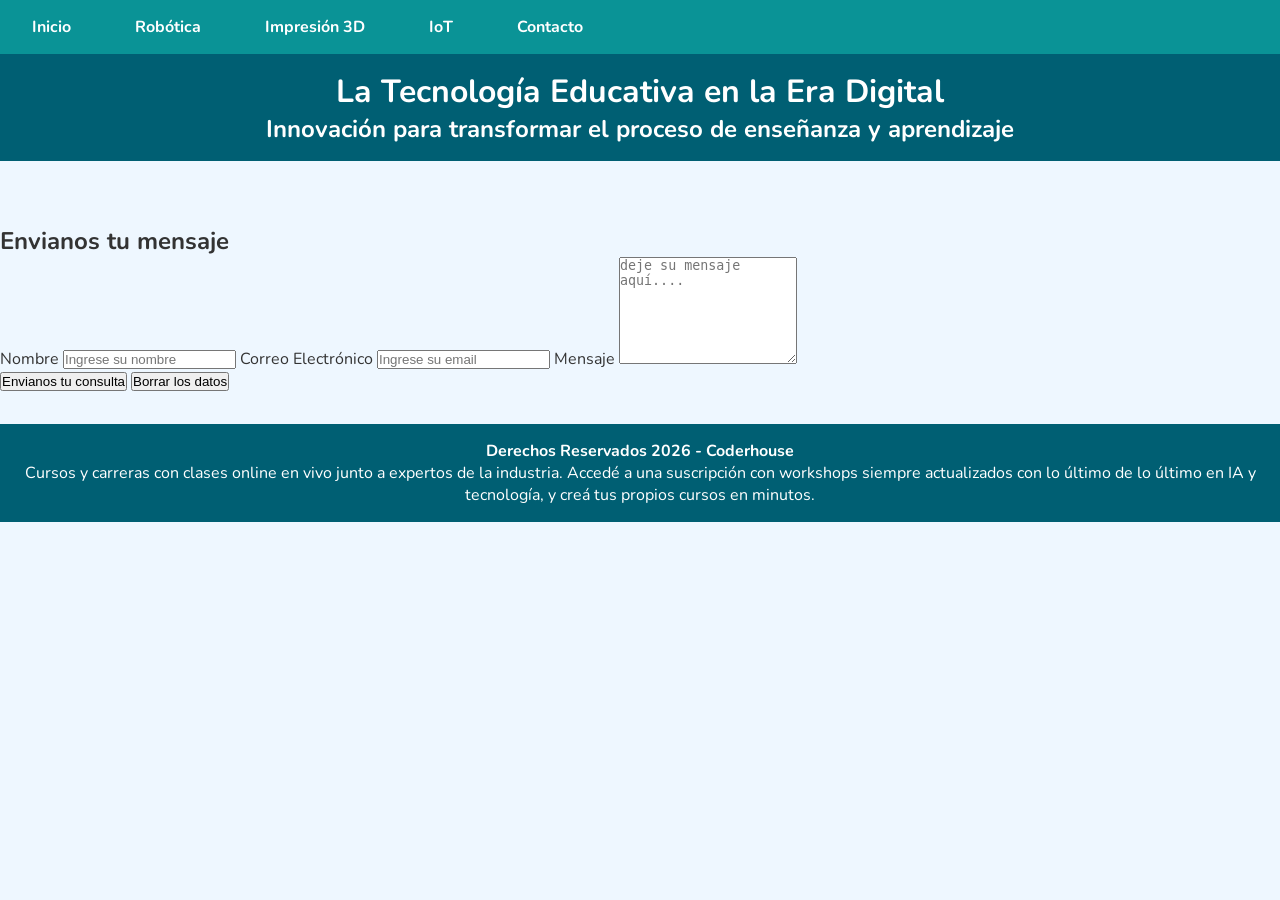
==== pages/contacto.html @ 9aed9a0d "iniciamos el repo" ====
<!DOCTYPE html>
<html lang="es">

<head>
  <meta charset="UTF-8" />
  <meta http-equiv="X-UA-Compatible" content="IE=edge" />
  <meta name="viewport" content="width=device-width, initial-scale=1.0" />


  <link rel="stylesheet" href="../css/estilo.css" />

  <title>Contacto | Innovación en el Aprendizaje Digital</title>
</head>

<body>

  <nav>
    <ul>
      <li><a href="../index.html">Inicio</a></li>
      <li><a href="robotica.html">Robótica</a></li>
      <li><a href="impresion.html">Impresión 3D</a></li>
      <li><a href="iot.html">IoT</a></li>
      <li><a href="#">Contacto</a></li>
    </ul>
  </nav>

  <header>
    <div class="encabezado">

      <h1 class="tituloPrincipal">La Tecnología Educativa en la Era Digital</h1>
      <h2 class="tituloSecundario">Innovación para transformar el proceso de enseñanza y aprendizaje</h2>
    </div>

  </header>




  <main>

  </main>
  <section>
    <form class="formulario" action="#" method="POST">
      <h2>Envianos tu mensaje</h2>

      <label for="nom">Nombre</label>
      <input type="text" name="nom" id="nom" placeholder="Ingrese su nombre" />

      <label for="correo">Correo Electrónico</label>
      <input type="email" name="correo" id="correo" placeholder="Ingrese su email" />

      <label for="msg">Mensaje</label>
      <textarea name="msg" placeholder="deje su mensaje aquí...." rows="7"></textarea>

      <div class="botones">
        <button class="guardar" type="submit" name="submit">Envianos tu consulta </button>

        <button class="cancelar" type="reset" name="reset"> Borrar los datos </button>
      </div>
    </form>
  </section>


  <footer>
    <div>
      <h4>Derechos Reservados 2026 - Coderhouse</h4>
      <p>Cursos y carreras con clases online en vivo junto a expertos de la industria. Accedé a una suscripción con
        workshops siempre actualizados con lo último de lo último en IA y tecnología, y creá tus propios cursos en
        minutos.</p>
    </div>

  </footer>
</body>

</html>
---- css/estilo.css ----
@import url('https://fonts.googleapis.com/css2?family=Nunito:ital,wght@0,200..1000;1,200..1000&display=swap');

* {
  padding: 0;
  margin: 0;
  box-sizing: border-box;
}

body {
  font-family: "Nunito", sans-serif;
  margin: 0;
  background-color: #EEF7FF;
  color: #333;
}

nav {
  background-color: #0a9396;
}
nav ul {
  list-style: none;
  margin: 0;
  padding: 0;
  display: flex;
  justify-content: start;
}
nav ul li {
  margin: 0 1rem;
}
nav ul li a {
  display: block;
  padding: 1rem;
  text-decoration: none;
  color: #fff;
  font-weight: bold;
}
nav ul li a:hover {
  background-color: #EEF7FF;
  color: #000;
}

header {
  background-color: #005f73;
  color: #fff;
  padding: 1rem;
  text-align: center;
}

main {
  padding: 2rem;
}


footer {
  background-color: #005f73;
  color: white;
  text-align: center;
  padding: 1rem;
  margin-top: 2rem;
}
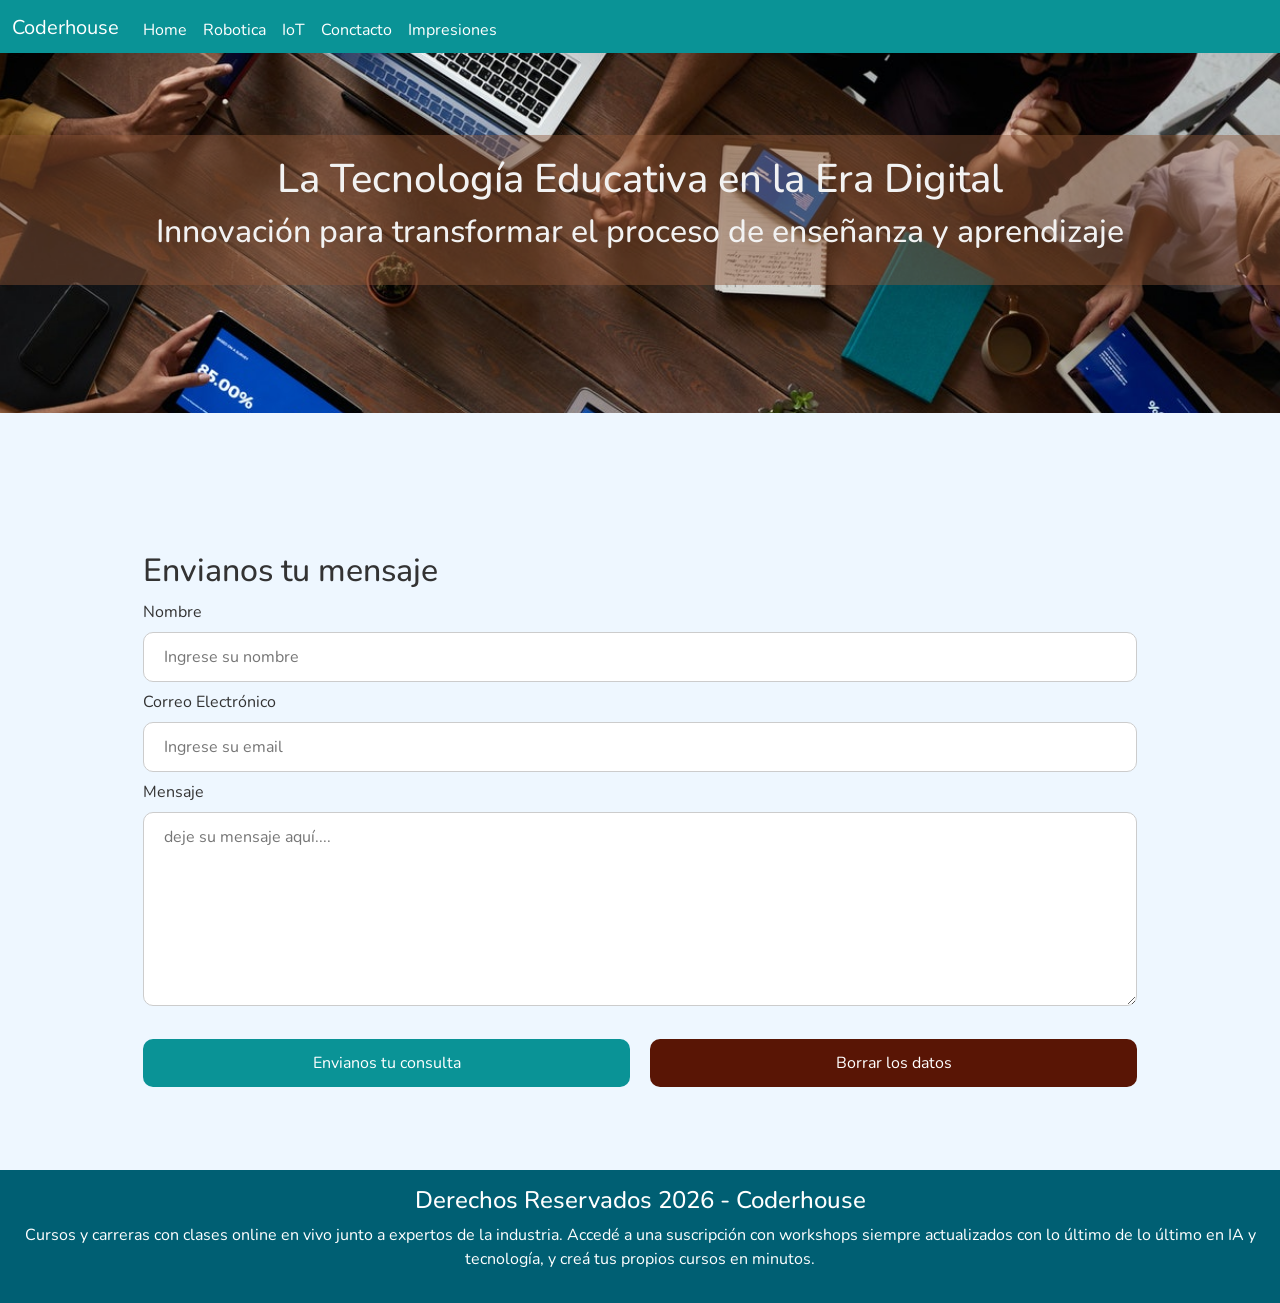
==== commit 563a6195: "sistema grid de bootstrap" ====
--- a/pages/contacto.html
+++ b/pages/contacto.html
@@ -5,6 +5,11 @@
   <meta charset="UTF-8" />
   <meta http-equiv="X-UA-Compatible" content="IE=edge" />
   <meta name="viewport" content="width=device-width, initial-scale=1.0" />
+
+  
+  <link href="https://cdn.jsdelivr.net/npm/bootstrap@5.3.8/dist/css/bootstrap.min.css" rel="stylesheet"
+    integrity="sha384-sRIl4kxILFvY47J16cr9ZwB07vP4J8+LH7qKQnuqkuIAvNWLzeN8tE5YBujZqJLB" crossorigin="anonymous">
+
 
 
   <link rel="stylesheet" href="../css/estilo.css" />
@@ -14,15 +19,36 @@
 
 <body>
 
-  <nav>
-    <ul>
-      <li><a href="../index.html">Inicio</a></li>
-      <li><a href="robotica.html">Robótica</a></li>
-      <li><a href="impresion.html">Impresión 3D</a></li>
-      <li><a href="iot.html">IoT</a></li>
-      <li><a href="#">Contacto</a></li>
-    </ul>
-  </nav>
+<nav>
+    <nav class="navbar navbar-expand-lg navbar-custom">
+      <div class="container-fluid">
+        <a class="navbar-brand" href="#">Coderhouse</a>
+        <button class="navbar-toggler" type="button" data-bs-toggle="collapse" data-bs-target="#navbarNav"
+          aria-controls="navbarNav" aria-expanded="false" aria-label="Toggle navigation">
+          <span class="navbar-toggler-icon"></span>
+        </button>
+        <div class="collapse navbar-collapse" id="navbarNav">
+          <ul class="navbar-nav">
+            <li class="nav-item">
+              <a class="nav-link" aria-current="page" href="../index.html">Home</a>
+            </li>
+            <li class="nav-item">
+              <a class="nav-link" href="robotica.html">Robotica</a>
+            </li>
+            <li class="nav-item">
+              <a class="nav-link" href="iot.html">IoT</a>
+            </li>
+            <li class="nav-item">
+              <a class="nav-link" href="#">Conctacto</a>
+            </li>
+            <li class="nav-item">
+              <a class="nav-link" href="impresion.html">Impresiones</a>
+            </li>
+
+          </ul>
+        </div>
+      </div>
+    </nav>
 
   <header>
     <div class="encabezado">
@@ -70,6 +96,10 @@
     </div>
 
   </footer>
+
+   <script src="https://cdn.jsdelivr.net/npm/bootstrap@5.3.8/dist/js/bootstrap.bundle.min.js"
+    integrity="sha384-FKyoEForCGlyvwx9Hj09JcYn3nv7wiPVlz7YYwJrWVcXK/BmnVDxM+D2scQbITxI"
+    crossorigin="anonymous"></script>
 </body>
 
 </html>
--- a/css/estilo.css
+++ b/css/estilo.css
@@ -13,37 +13,101 @@
   color: #333;
 }
 
-nav {
+/* barra de navegacion */
+
+.navbar {
   background-color: #0a9396;
-}
-nav ul {
-  list-style: none;
-  margin: 0;
-  padding: 0;
-  display: flex;
-  justify-content: start;
-}
-nav ul li {
-  margin: 0 1rem;
-}
-nav ul li a {
-  display: block;
-  padding: 1rem;
-  text-decoration: none;
   color: #fff;
-  font-weight: bold;
-}
-nav ul li a:hover {
-  background-color: #EEF7FF;
+  z-index: 100;
+
+}
+
+.navbar .navbar-brand,
+.navbar .nav-link {
+  color: #fff;
+  padding-bottom: 2px;
+
+}
+
+.navbar .navbar-toggler,
+.navbar navbar-toggler-icon,
+.navbar span {
+  background-color: #fff;
+  color: #fff;
+  border: #fff;
+
+}
+
+.navbar .nav-link:hover {
   color: #000;
 }
 
+
+.navbar .nav-link:hover::after{
+  content: "";
+	width: 100%;
+	height: 2px;
+	background-color: #000;
+	display: block;
+	position: relative;
+	top: 1px;
+
+  animation-name: ampliar-linea;
+  animation-duration: 0.5s;
+
+}
+
+@keyframes ampliar-linea{
+  from{
+    width: 0%;
+  }
+
+  to{
+    width: 100%;
+  }
+
+}
+
+
+
+
+
+/* encabezado  */
+
 header {
-  background-color: #005f73;
-  color: #fff;
-  padding: 1rem;
+  width: 100%;
+  height: 40vh;
+  background-image: url("../assets/img/portada1.jpg");
+  background-position: center center;
+  background-size: cover;
+  background-attachment: fixed;
+}
+
+.encabezado {
+  width: 100%;
+  height: 150px;
+  position: absolute;
+  top: 15vh;
+  background-color: #8c563773;
+}
+
+
+.tituloPrincipal {
+
   text-align: center;
-}
+  font-size: 40px;
+  color: #F2F2F2;
+  margin: 20px 0 auto;
+}
+
+.tituloSecundario {
+  text-align: center;
+  font-size: 32px;
+  color: #F2F2F2;
+  margin: 10px 0 auto;
+}
+
+
 
 main {
   padding: 2rem;
@@ -58,3 +122,176 @@
   margin-top: 2rem;
 }
 
+
+.contenedor {
+  max-width: 1200px;
+  margin: 1rem auto;
+  padding: 10px 0;
+}
+
+.galery {
+  display: grid;
+  grid-template-columns: repeat(12, 1fr);
+  grid-template-rows: repeat(3, 1fr);
+  gap: 1rem;
+}
+
+.galery img {
+  width: 100%;
+  height: 100%;
+}
+
+.uno {
+  grid-column: 1/7;
+}
+
+.dos {
+  grid-column: 7/13;
+}
+
+.tres {
+  grid-column: 1/5;
+}
+
+.cuatro {
+  grid-column: 5/9;
+}
+
+
+.cinco {
+  grid-column: 9/13;
+  grid-row: 2/4;
+}
+
+.seis {
+  grid-column: 1/9;
+}
+
+@media (max-width:990px) {
+
+  .galery img {
+    width: 100%;
+    height: 350px;
+  }
+
+
+  .tres {
+    grid-column: 1 / 5;
+  }
+
+  .cuatro {
+    grid-column: 5 / 9;
+  }
+
+  .cinco {
+    grid-column: 9 / 13;
+    grid-row: 2 / 3;
+  }
+
+  .seis {
+    grid-column: 1 / 13;
+  }
+
+}
+
+@media (max-width: 768px) {
+
+  .galery img {
+    width: 100%;
+    height: 250px;
+  }
+
+  .galery {
+    display: grid;
+    grid-template-columns: repeat(12, 1fr);
+    grid-template-rows: repeat(6, auto);
+    gap: 1em;
+  }
+
+  .uno,
+  .dos,
+  .tres,
+  .cuatro,
+  .cinco,
+  .seis {
+    grid-column: 1/13;
+  }
+
+}
+
+
+
+
+/* Formulario*/
+
+.formulario {
+
+  width: 80%;
+  margin: 50px auto;
+  padding: 15px;
+
+
+}
+
+.formulario h2 {
+  margin: 10px 0;
+}
+
+input,
+textarea {
+
+  width: 100%;
+  padding: 12px 20px;
+  margin: 8px 0px;
+  border: 1px solid #ccc;
+  border-radius: 10px;
+
+}
+
+.botones {
+  display: flex;
+  gap: 20px;
+  margin: 10px auto;
+}
+
+
+
+.guardar {
+
+  width: 100%;
+  font-size: 16px;
+  background-color: #0a9396;
+  color: white;
+  padding: 12px 20px;
+  margin: 8px 0px;
+  border-radius: 10px;
+  border: none;
+  transition: all;
+}
+
+.guardar:hover {
+  background-color: #005f73;
+}
+
+.cancelar {
+  width: 100%;
+  font-size: 16px;
+  background-color: #591505;
+  color: white;
+  padding: 12px 20px;
+  margin: 8px 0;
+  border-radius: 10px;
+  border: none;
+  cursor: pointer;
+  transition: all 1s;
+}
+
+.cancelar:hover {
+  background-color: #59140593;
+}
+
+@media (max-width: 768px){
+  .botones{
+    flex-direction: column;
+  }
+}
